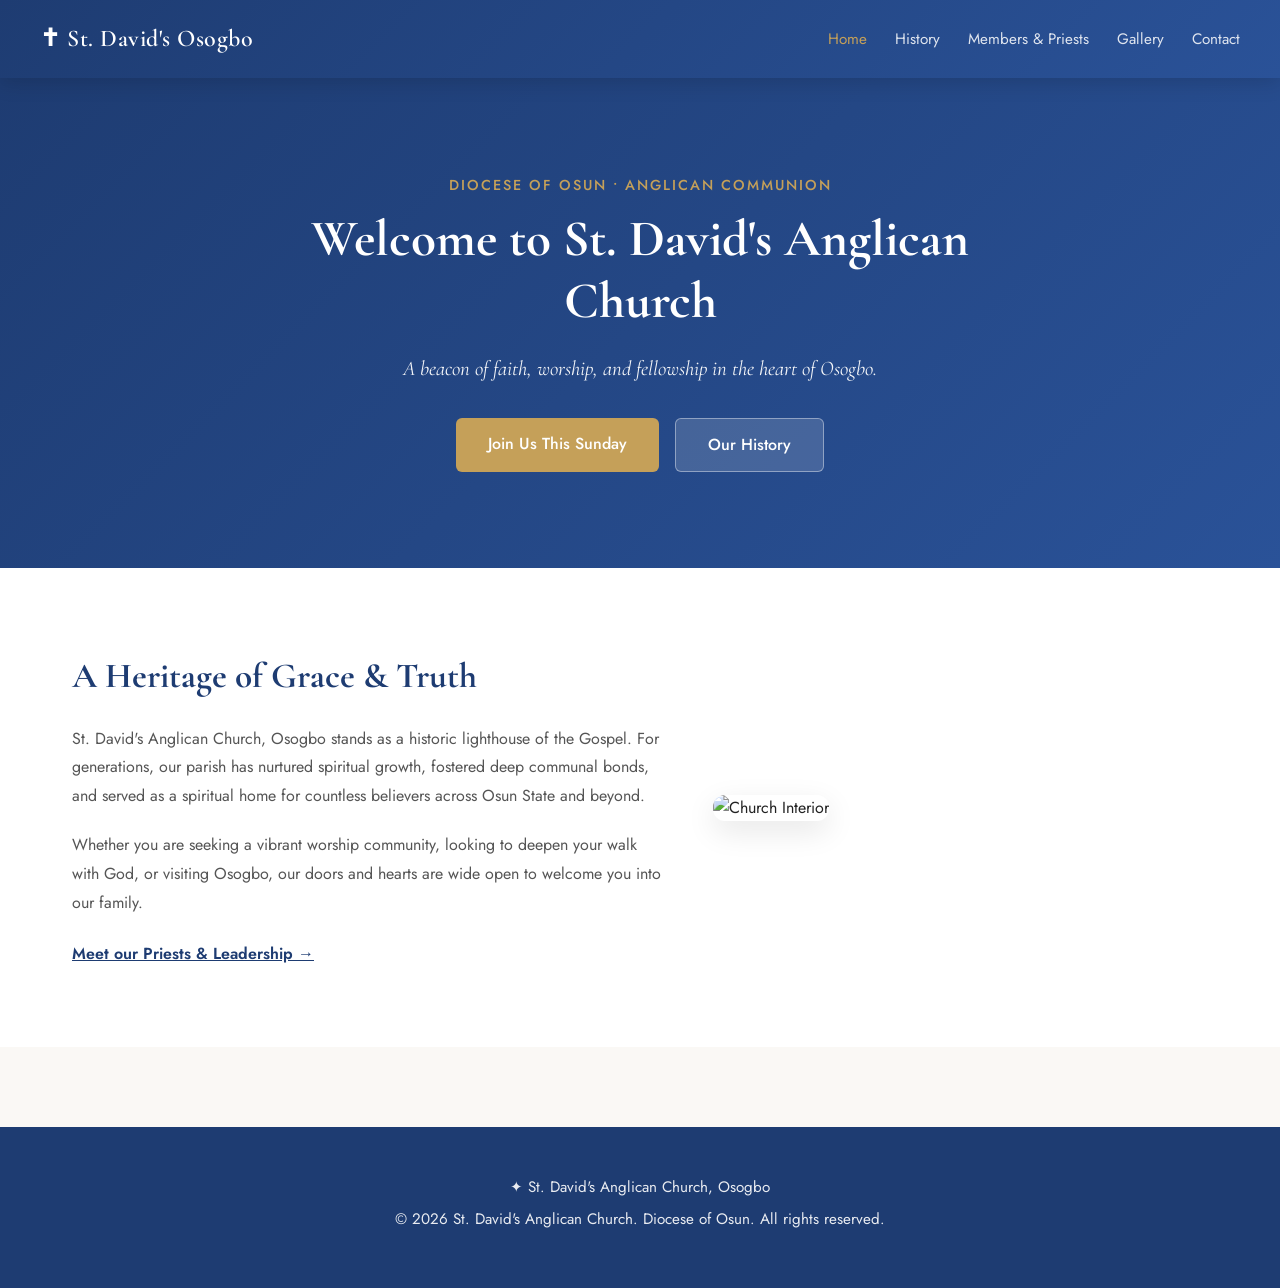
==== index.html @ 5a7bca8e "Restore proper index.html home page content" ====
<!DOCTYPE html>
<html lang="en">
<head>
<meta charset="UTF-8">
<meta name="viewport" content="width=device-width, initial-scale=1.0, maximum-scale=1.0, user-scalable=no">
<title>St. David's Anglican Church, Osogbo</title>
<link href="https://fonts.googleapis.com/css2?family=Cormorant+Garamond:ital,wght@0,300;0,400;0,600;1,300;1,400&family=Jost:wght@0,300;0,400;0,500;1,300&display=swap" rel="stylesheet">
<link rel="stylesheet" href="styles.css">
</head>
<body>

<nav class="navbar">
  <div class="nav-container">
    <div class="logo"><a href="index.html">✝ St. David's Osogbo</a></div>
    <ul class="nav-links">
      <li><a href="index.html" class="active">Home</a></li>
      <li><a href="history.html">History</a></li>
      <li><a href="members.html">Members & Priests</a></li>
      <li><a href="gallery.html">Gallery</a></li>
      <li><a href="contact.html">Contact</a></li>
    </ul>
  </div>
</nav>

<section class="hero" style="padding: 6rem 2rem; background: linear-gradient(135deg, #1e3c72 0%, #2a5298 100%); color: white; text-align: center;">
  <div class="container" style="max-width: 800px; margin: 0 auto;">
    <p style="text-transform: uppercase; letter-spacing: 2px; font-size: 0.9rem; margin-bottom: 0.75rem; color: #c5a059; font-weight: 500;">Diocese of Osun • Anglican Communion</p>
    <h1 style="font-family: 'Cormorant Garamond', serif; font-size: 3.2rem; margin-bottom: 1.25rem; color: white; line-height: 1.2;">Welcome to St. David's Anglican Church</h1>
    <p style="font-family: 'Cormorant Garamond', serif; font-style: italic; font-size: 1.3rem; margin-bottom: 2rem; opacity: 0.95;">A beacon of faith, worship, and fellowship in the heart of Osogbo.</p>
    <div style="display: flex; gap: 1rem; justify-content: center; flex-wrap: wrap;">
      <a href="contact.html" style="background: #c5a059; color: white; padding: 0.85rem 2rem; border-radius: 6px; text-decoration: none; font-weight: 500; transition: opacity 0.3s;">Join Us This Sunday</a>
      <a href="history.html" style="background: rgba(255,255,255,0.15); border: 1px solid rgba(255,255,255,0.4); color: white; padding: 0.85rem 2rem; border-radius: 6px; text-decoration: none; font-weight: 500;">Our History</a>
    </div>
  </div>
</section>

<section class="about">
  <div class="container">
    <div class="about-grid">
      <div>
        <h2 style="font-family: 'Cormorant Garamond', serif; font-size: 2.2rem; color: #1e3c72; margin-bottom: 1.25rem;">A Heritage of Grace & Truth</h2>
        <p style="color: #555; line-height: 1.8; margin-bottom: 1.25rem;">
          St. David's Anglican Church, Osogbo stands as a historic lighthouse of the Gospel. For generations, our parish has nurtured spiritual growth, fostered deep communal bonds, and served as a spiritual home for countless believers across Osun State and beyond.
        </p>
        <p style="color: #555; line-height: 1.8; margin-bottom: 1.5rem;">
          Whether you are seeking a vibrant worship community, looking to deepen your walk with God, or visiting Osogbo, our doors and hearts are wide open to welcome you into our family.
        </p>
        <a href="members.html" style="color: #1e3c72; font-weight: 600; text-decoration: underline;">Meet our Priests & Leadership →</a>
      </div>
      <div>
        <img src="https://images.unsplash.com/photo-1543807535-eceef0bc6679?auto=format&fit=crop&w=800&q=80" alt="Church Interior" style="width: 100%; border-radius: 12px; box-shadow: 0 10px 30px rgba(0,0,0,0.1);">
      </div>
    </div>
  </div>
</section>

<footer class="footer">
  <div class="container">
    <p>✦ St. David's Anglican Church, Osogbo</p>
    <p>© 2026 St. David's Anglican Church. Diocese of Osun. All rights reserved.</p>
  </div>
</footer>

</body>
</html>
---- styles.css ----
/* Shared styles for Church-demo */
:root {
  --primary: #1e3c72;
  --secondary: #2a5298;
  --gold: #c5a059;
  --cream: #faf8f5;
  --dark: #222222;
  --mid: #555555;
}

* {
  box-sizing: border-box;
  margin: 0;
  padding: 0;
}

body {
  font-family: 'Jost', sans-serif;
  background-color: var(--cream);
  color: var(--dark);
  line-height: 1.6;
}

.navbar {
  background: linear-gradient(135deg, var(--primary) 0%, var(--secondary) 100%);
  padding: 1.25rem 2rem;
  color: white;
  box-shadow: 0 4px 20px rgba(0,0,0,0.15);
  position: sticky;
  top: 0;
  z-index: 1000;
}

.nav-container {
  max-width: 1200px;
  margin: 0 auto;
  display: flex;
  justify-content: space-between;
  align-items: center;
}

.logo {
  font-family: 'Cormorant Garamond', serif;
  font-size: 1.5rem;
  font-weight: 600;
  letter-spacing: 0.5px;
  cursor: pointer;
}

.logo a {
  color: white;
  text-decoration: none;
}

.nav-links {
  display: flex;
  list-style: none;
  gap: 1.75rem;
}

.nav-links a {
  color: rgba(255,255,255,0.85);
  text-decoration: none;
  font-weight: 400;
  font-size: 0.95rem;
  transition: color 0.3s;
}

.nav-links a:hover, .nav-links a.active {
  color: var(--gold);
}

.container {
  max-width: 1200px;
  margin: 0 auto;
  padding: 0 2rem;
}

.hero {
  background: linear-gradient(135deg, #1e3c72 0%, #2a5298 100%);
  color: white;
  text-align: center;
  padding: 5rem 2rem;
}

.about {
  padding: 5rem 0;
  background: white;
}

.about-grid {
  display: grid;
  grid-template-columns: 1.2fr 1fr;
  gap: 3rem;
  align-items: center;
}

.contact {
  padding: 5rem 0;
}

.contact h2 {
  text-align: center;
  font-family: 'Cormorant Garamond', serif;
  font-size: 2.5rem;
  color: var(--primary);
  margin-bottom: 3rem;
}

.contact-wrapper {
  display: grid;
  grid-template-columns: 1fr 1fr;
  gap: 3rem;
  background: white;
  border-radius: 12px;
  overflow: hidden;
  box-shadow: 0 10px 30px rgba(0,0,0,0.06);
}

.church-building {
  position: relative;
  min-height: 400px;
}

.church-img {
  width: 100%;
  height: 100%;
  object-fit: cover;
}

.church-badge {
  position: absolute;
  top: 20px;
  left: 20px;
  background: var(--gold);
  color: white;
  padding: 0.5rem 1rem;
  border-radius: 4px;
  font-weight: 500;
  font-size: 0.85rem;
  letter-spacing: 1px;
  text-transform: uppercase;
}

.contact-content {
  padding: 3rem;
}

.quick-info {
  display: grid;
  grid-template-columns: 1fr 1fr;
  gap: 1.5rem;
  margin-bottom: 2.5rem;
}

.info-box {
  background: var(--cream);
  padding: 1.25rem;
  border-radius: 8px;
  border-left: 3px solid var(--gold);
}

.info-icon {
  font-size: 1.5rem;
  margin-bottom: 0.5rem;
}

.info-box h4 {
  font-family: 'Cormorant Garamond', serif;
  font-size: 1.1rem;
  color: var(--primary);
  margin-bottom: 0.25rem;
}

.info-box p {
  font-size: 0.85rem;
  color: var(--mid);
  line-height: 1.4;
}

.contact-form-wrapper h3 {
  font-family: 'Cormorant Garamond', serif;
  font-size: 1.5rem;
  color: var(--primary);
  margin-bottom: 1rem;
}

.contact-form .form-group {
  margin-bottom: 1rem;
}

.contact-form input,
.contact-form textarea {
  width: 100%;
  padding: 0.75rem 1rem;
  border: 1px solid #ddd;
  border-radius: 6px;
  font-family: 'Jost', sans-serif;
  font-size: 0.95rem;
}

.contact-form input:focus,
.contact-form textarea:focus {
  outline: none;
  border-color: var(--primary);
}

.submit-btn-flash {
  background: var(--primary);
  color: white;
  border: none;
  padding: 0.75rem 2rem;
  border-radius: 6px;
  font-weight: 500;
  cursor: pointer;
  transition: background 0.3s;
}

.submit-btn-flash:hover {
  background: var(--secondary);
}

.footer {
  background: var(--primary);
  color: white;
  text-align: center;
  padding: 3rem 1rem;
  margin-top: 5rem;
}

.footer p {
  margin-bottom: 0.5rem;
  font-size: 0.95rem;
  opacity: 0.9;
}

@media(max-width: 900px) {
  .about-grid, .contact-wrapper {
    grid-template-columns: 1fr;
  }
  .hero h1 {
    font-size: 2.2rem !important;
  }
  .navbar {
    padding: 1rem;
  }
  .nav-links {
    gap: 1rem;
    font-size: 0.85rem;
  }
}
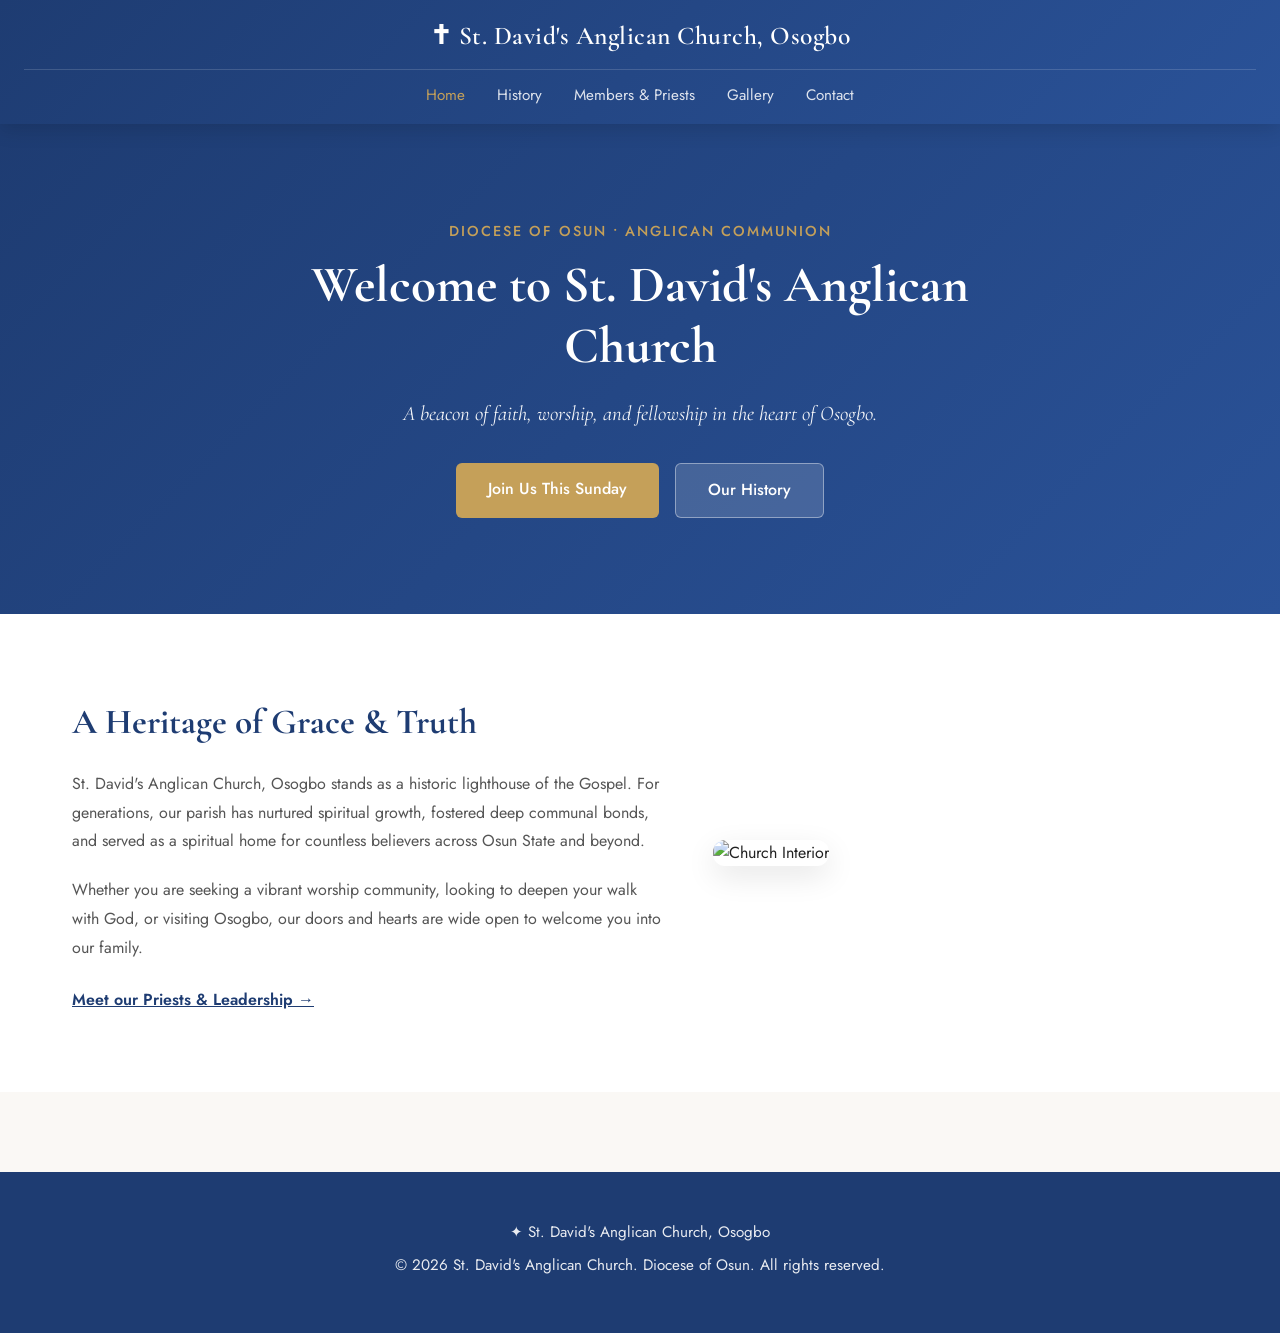
==== commit 7d386d41: "Update navigation to a stacked layout with full site name at top and links below." ====
--- a/index.html
+++ b/index.html
@@ -9,9 +9,11 @@
 </head>
 <body>
 
-<nav class="navbar">
-  <div class="nav-container">
-    <div class="logo"><a href="index.html">✝ St. David's Osogbo</a></div>
+<nav class="navbar stacked-navbar">
+  <div class="top-bar">
+    <div class="logo"><a href="index.html">✝ St. David's Anglican Church, Osogbo</a></div>
+  </div>
+  <div class="bottom-bar">
     <ul class="nav-links">
       <li><a href="index.html" class="active">Home</a></li>
       <li><a href="history.html">History</a></li>
@@ -61,5 +63,6 @@
   </div>
 </footer>
 
+<script src="script.js"></script>
 </body>
 </html>
--- a/styles.css
+++ b/styles.css
@@ -249,3 +249,30 @@
     font-size: 0.85rem;
   }
 }
+
+/* Stacked Navbar Styles */
+.stacked-navbar { display: flex; flex-direction: column; align-items: center; padding: 1rem 1.5rem; gap: 0.75rem; text-align: center; }
+.stacked-navbar .top-bar { width: 100%; display: flex; justify-content: center; align-items: center; border-bottom: 1px solid rgba(255, 255, 255, 0.15); padding-bottom: 0.75rem; }
+.stacked-navbar .top-bar .logo { font-size: 1.6rem; font-weight: 600; letter-spacing: 0.5px; }
+.stacked-navbar .bottom-bar { width: 100%; display: flex; justify-content: center; }
+.stacked-navbar .nav-links { display: flex; list-style: none; gap: 2rem; flex-wrap: wrap; justify-content: center; }
+@media(max-width: 768px) {
+  .stacked-navbar .top-bar .logo { font-size: 1.25rem; }
+  .stacked-navbar .nav-links { gap: 1rem; font-size: 0.9rem; }
+}
+
+/* Stacked Navbar Styles */
+
+/* Stacked Navbar Styles */
+.stacked-navbar { display: flex; flex-direction: column; align-items: center; padding: 1rem 1.5rem; gap: 0.75rem; text-align: center; }
+.stacked-navbar .top-bar { width: 100
+/* Stacked Navbar Styles */
+.stacked-navbar { display: flex; flex-direction: column; align-items: center; padding: 1rem 1.5rem; gap: 0.75rem; text-align: center; }
+.stacked-navbar .top-bar { width: 100%; display: flex; justify-content: center; align-items: center; border-bottom: 1px solid rgba(255, 255, 255, 0.15); padding-bottom: 0.75rem; }
+.stacked-navbar .top-bar .logo { font-size: 1.6rem; font-weight: 600; letter-spacing: 0.5px; }
+.stacked-navbar .bottom-bar { width: 100%; display: flex; justify-content: center; }
+.stacked-navbar .nav-links { display: flex; list-style: none; gap: 2rem; flex-wrap: wrap; justify-content: center; }
+@media(max-width: 768px) {
+  .stacked-navbar .top-bar .logo { font-size: 1.25rem; }
+  .stacked-navbar .nav-links { gap: 1rem; font-size: 0.9rem; }
+}
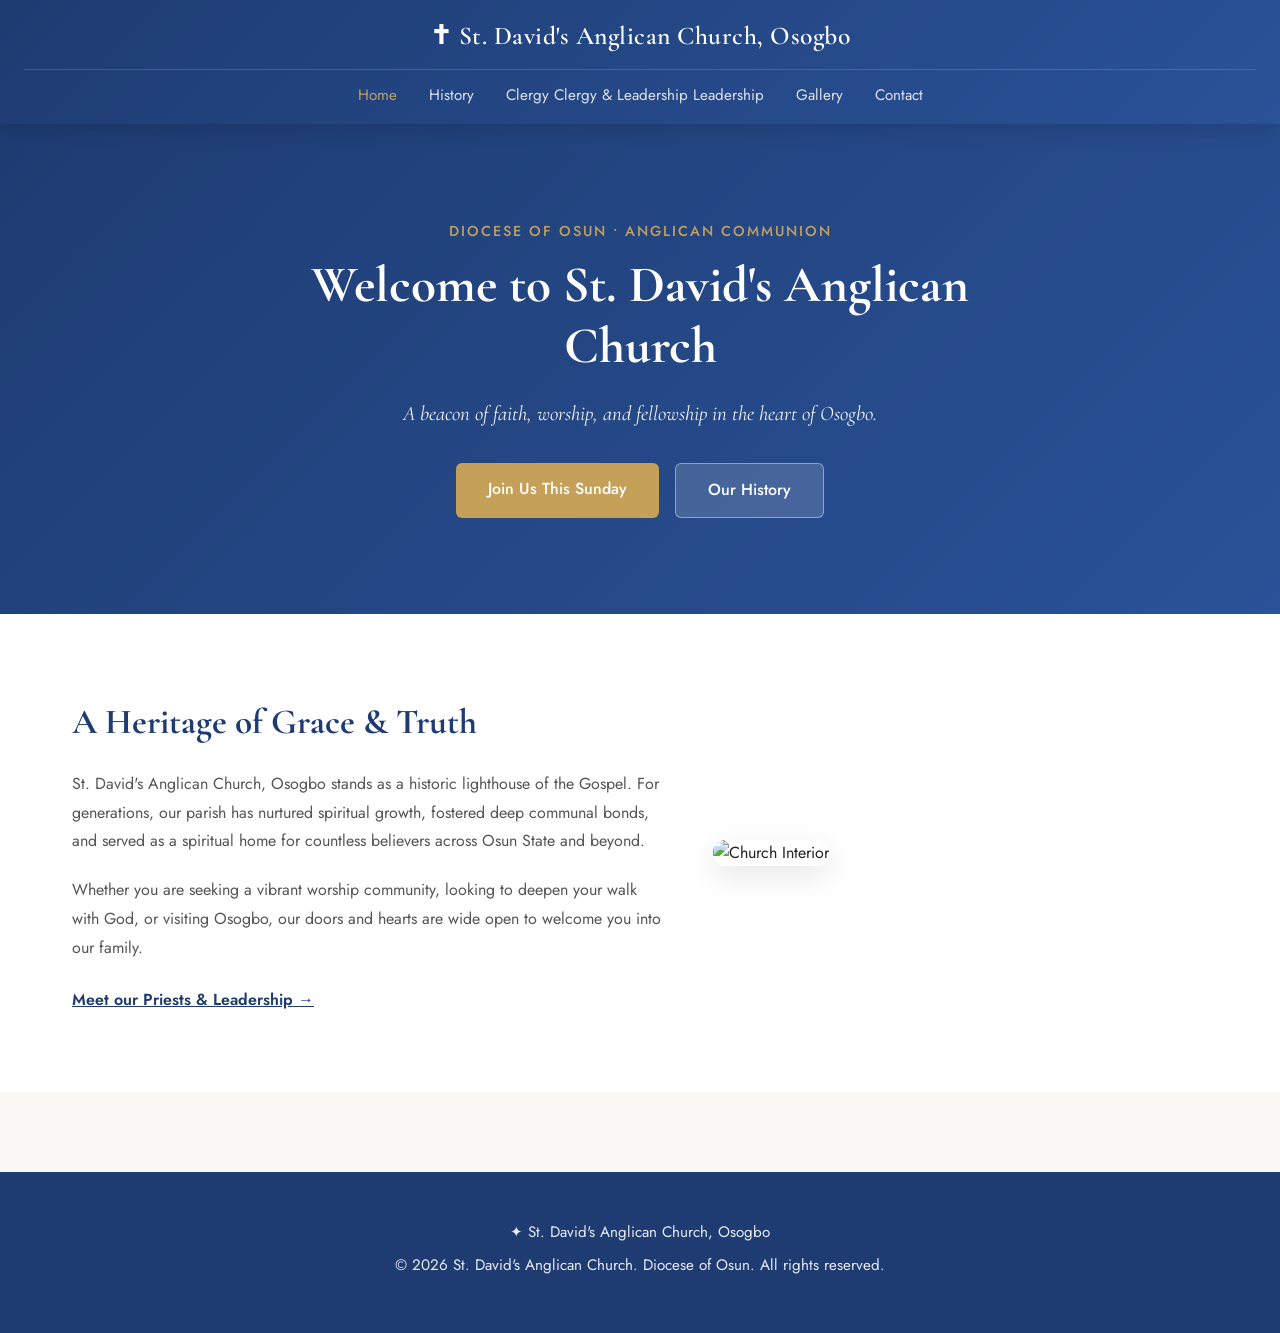
==== commit 4bf17d71: "Rename Members & Priests to Clergy & Leadership across all pages, title, and headings" ====
--- a/index.html
+++ b/index.html
@@ -17,7 +17,7 @@
     <ul class="nav-links">
       <li><a href="index.html" class="active">Home</a></li>
       <li><a href="history.html">History</a></li>
-      <li><a href="members.html">Members & Priests</a></li>
+      <li><a href="members.html">Clergy Clergy & Leadership Leadership</a></li>
       <li><a href="gallery.html">Gallery</a></li>
       <li><a href="contact.html">Contact</a></li>
     </ul>
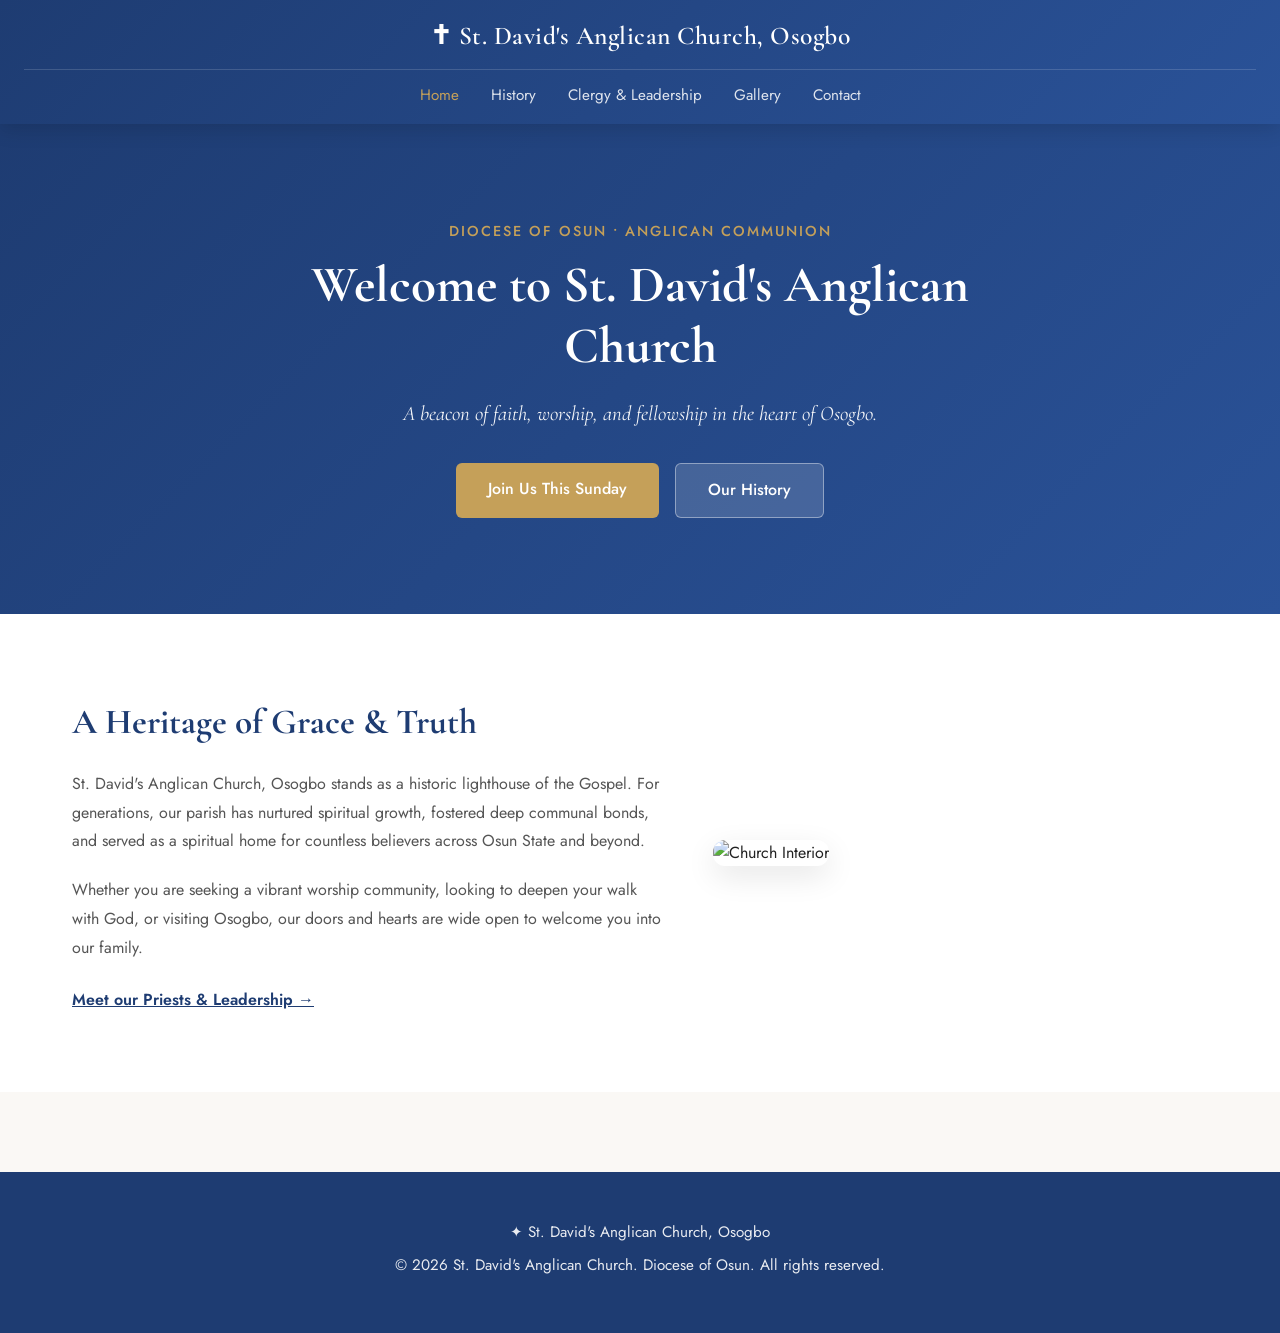
==== commit 53429699: "Fix duplicated Clergy & Leadership navbar and header text" ====
--- a/index.html
+++ b/index.html
@@ -17,7 +17,7 @@
     <ul class="nav-links">
       <li><a href="index.html" class="active">Home</a></li>
       <li><a href="history.html">History</a></li>
-      <li><a href="members.html">Clergy Clergy & Leadership Leadership</a></li>
+      <li><a href="members.html">Clergy & Leadership</a></li>
       <li><a href="gallery.html">Gallery</a></li>
       <li><a href="contact.html">Contact</a></li>
     </ul>
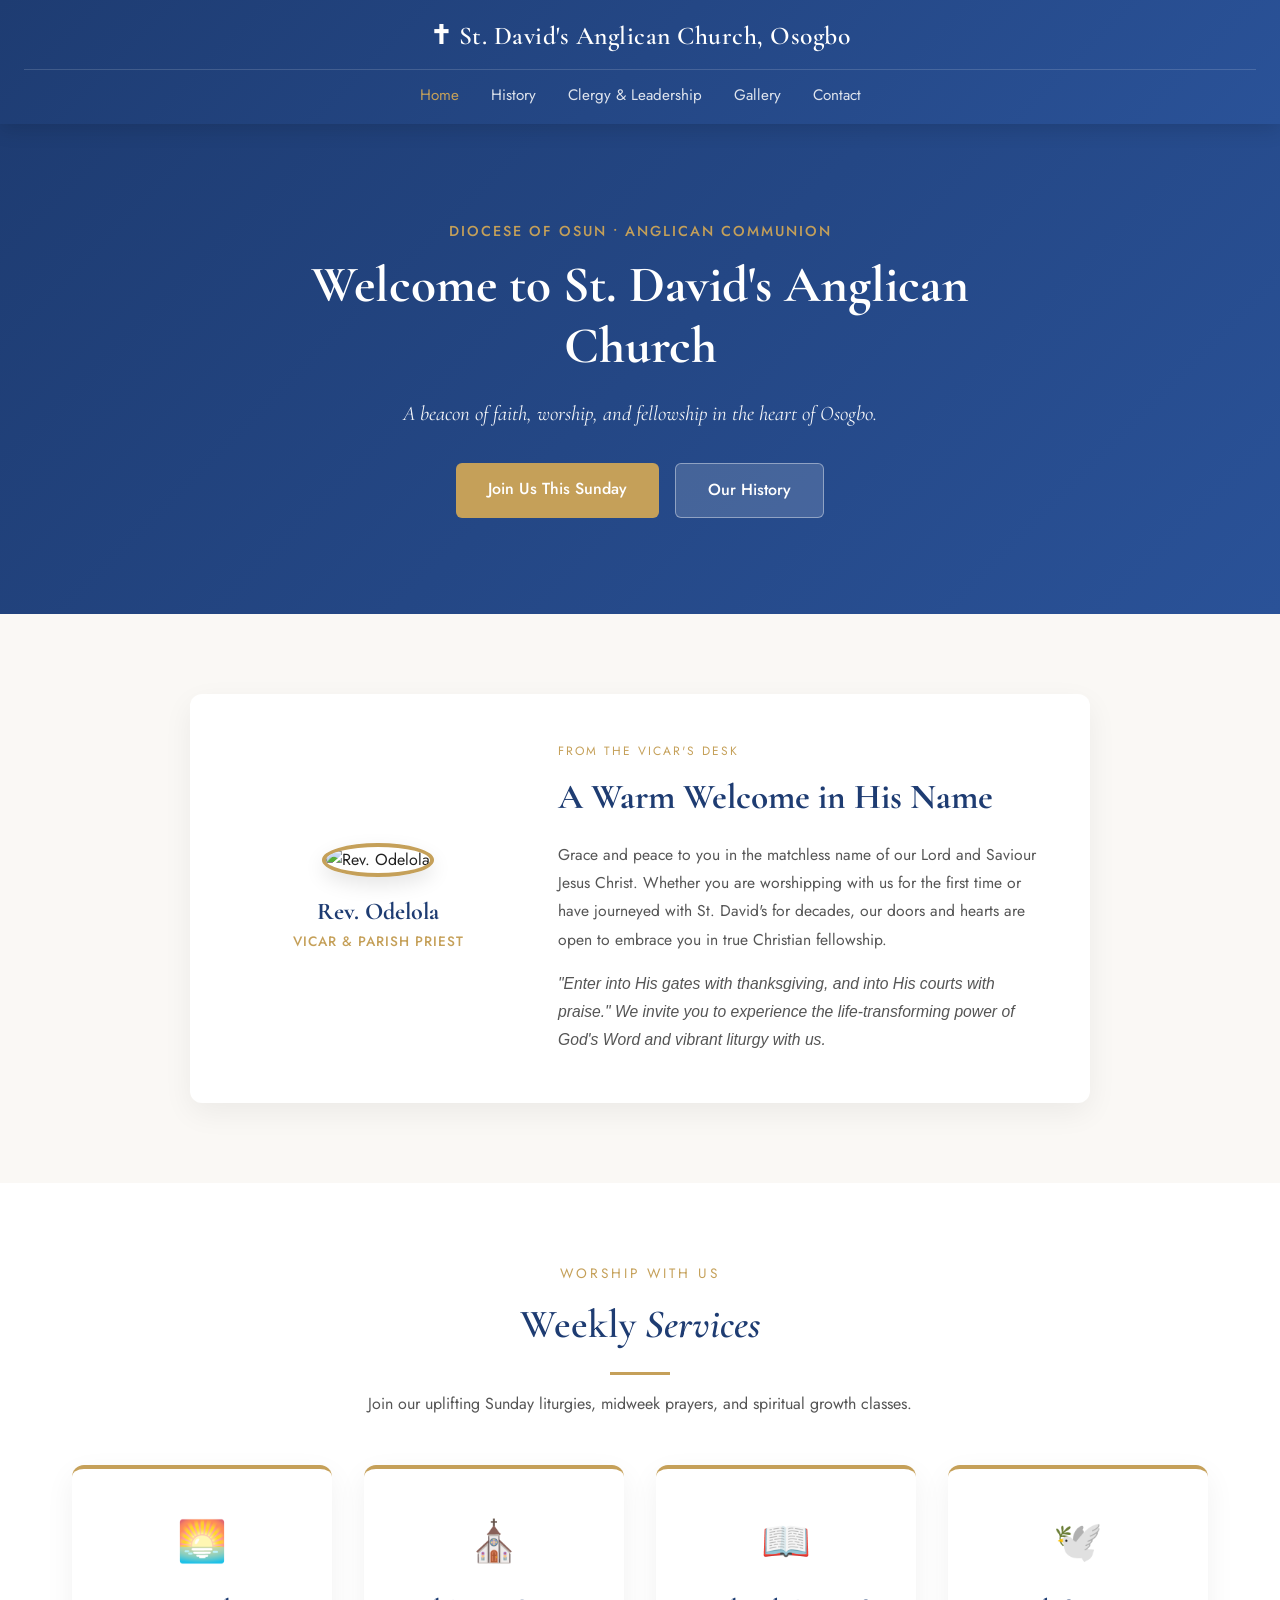
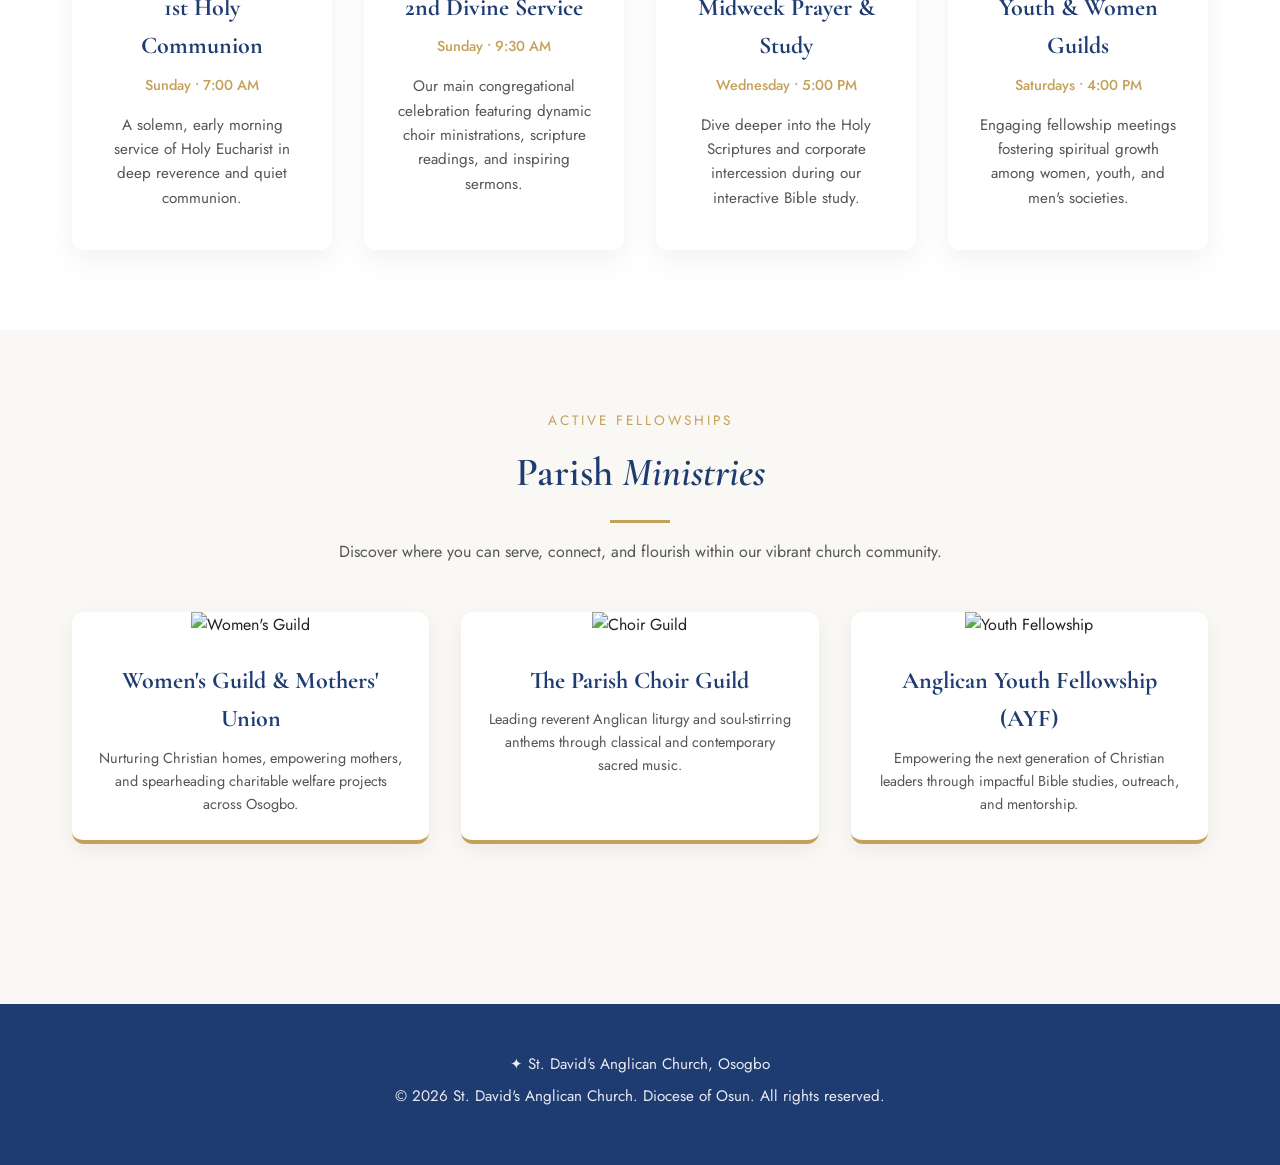
==== commit 22031ac8: "Upgrade index.html to production standard with Vicar's welcome, service schedule, and parish ministr" ====
--- a/index.html
+++ b/index.html
@@ -6,6 +6,14 @@
 <title>St. David's Anglican Church, Osogbo</title>
 <link href="https://fonts.googleapis.com/css2?family=Cormorant+Garamond:ital,wght@0,300;0,400;0,600;1,300;1,400&family=Jost:wght@0,300;0,400;0,500;1,300&display=swap" rel="stylesheet">
 <link rel="stylesheet" href="styles.css">
+<style>
+  .hero-home { padding: 6rem 2rem; background: linear-gradient(135deg, #1e3c72 0%, #2a5298 100%); color: white; text-align: center; }
+  .service-card { background: white; border-radius: 12px; padding: 2.5rem 2rem; text-align: center; box-shadow: 0 10px 30px rgba(0,0,0,0.06); border-top: 4px solid var(--gold); transition: transform 0.3s ease; }
+  .service-card:hover { transform: translateY(-5px); }
+  .guild-card { background: white; border-radius: 12px; overflow: hidden; box-shadow: 0 6px 20px rgba(0,0,0,0.06); text-align: center; border-bottom: 4px solid var(--gold); }
+  .guild-card img { width: 100%; height: 200px; object-fit: cover; }
+  .guild-content { padding: 1.5rem; }
+</style>
 </head>
 <body>
 
@@ -24,7 +32,7 @@
   </div>
 </nav>
 
-<section class="hero" style="padding: 6rem 2rem; background: linear-gradient(135deg, #1e3c72 0%, #2a5298 100%); color: white; text-align: center;">
+<section class="hero-home">
   <div class="container" style="max-width: 800px; margin: 0 auto;">
     <p style="text-transform: uppercase; letter-spacing: 2px; font-size: 0.9rem; margin-bottom: 0.75rem; color: #c5a059; font-weight: 500;">Diocese of Osun • Anglican Communion</p>
     <h1 style="font-family: 'Cormorant Garamond', serif; font-size: 3.2rem; margin-bottom: 1.25rem; color: white; line-height: 1.2;">Welcome to St. David's Anglican Church</h1>
@@ -36,21 +44,104 @@
   </div>
 </section>
 
-<section class="about">
+<!-- Vicar's Welcome Section -->
+<section style="padding: 5rem 0; background: var(--cream);">
   <div class="container">
-    <div class="about-grid">
-      <div>
-        <h2 style="font-family: 'Cormorant Garamond', serif; font-size: 2.2rem; color: #1e3c72; margin-bottom: 1.25rem;">A Heritage of Grace & Truth</h2>
-        <p style="color: #555; line-height: 1.8; margin-bottom: 1.25rem;">
-          St. David's Anglican Church, Osogbo stands as a historic lighthouse of the Gospel. For generations, our parish has nurtured spiritual growth, fostered deep communal bonds, and served as a spiritual home for countless believers across Osun State and beyond.
-        </p>
-        <p style="color: #555; line-height: 1.8; margin-bottom: 1.5rem;">
-          Whether you are seeking a vibrant worship community, looking to deepen your walk with God, or visiting Osogbo, our doors and hearts are wide open to welcome you into our family.
-        </p>
-        <a href="members.html" style="color: #1e3c72; font-weight: 600; text-decoration: underline;">Meet our Priests & Leadership →</a>
+    <div style="max-width: 900px; margin: 0 auto; background: white; border-radius: 12px; padding: 3rem; box-shadow: 0 10px 30px rgba(0,0,0,0.06); display: grid; grid-template-columns: 280px 1fr; gap: 2.5rem; align-items: center;" class="vicar-welcome-grid">
+      <div style="text-align: center;">
+        <img src="https://images.unsplash.com/photo-1544717305-2782549b5136?auto=format&fit=crop&w=400&q=80" alt="Rev. Odelola" style="width: 220px; height: 220px; border-radius: 50%; object-fit: cover; border: 4px solid var(--gold); box-shadow: 0 8px 20px rgba(0,0,0,0.1); margin-bottom: 1rem;">
+        <h3 style="font-family: 'Cormorant Garamond', serif; font-size: 1.5rem; color: var(--primary);">Rev. Odelola</h3>
+        <p style="color: var(--gold); font-size: 0.85rem; font-weight: 500; text-transform: uppercase; letter-spacing: 1px;">Vicar & Parish Priest</p>
       </div>
       <div>
-        <img src="https://images.unsplash.com/photo-1543807535-eceef0bc6679?auto=format&fit=crop&w=800&q=80" alt="Church Interior" style="width: 100%; border-radius: 12px; box-shadow: 0 10px 30px rgba(0,0,0,0.1);">
+        <p style="text-transform: uppercase; letter-spacing: 2px; font-size: 0.75rem; color: var(--gold); margin-bottom: 0.5rem;">From the Vicar's Desk</p>
+        <h2 style="font-family: 'Cormorant Garamond', serif; font-size: 2.2rem; color: var(--primary); margin-bottom: 1rem;">A Warm Welcome in His Name</h2>
+        <p style="color: var(--mid); line-height: 1.8; margin-bottom: 1rem; font-size: 0.98rem;">
+          Grace and peace to you in the matchless name of our Lord and Saviour Jesus Christ. Whether you are worshipping with us for the first time or have journeyed with St. David's for decades, our doors and hearts are open to embrace you in true Christian fellowship.
+        </p>
+        <p style="color: var(--mid); line-height: 1.8; font-size: 0.98rem; font-style: italic;">
+          "Enter into His gates with thanksgiving, and into His courts with praise." We invite you to experience the life-transforming power of God's Word and vibrant liturgy with us.
+        </p>
+      </div>
+    </div>
+  </div>
+</section>
+
+<!-- Weekly Service Schedule -->
+<section style="padding: 5rem 0; background: white;">
+  <div class="container">
+    <div style="text-align: center; margin-bottom: 3rem;">
+      <p style="text-transform: uppercase; letter-spacing: 3px; font-size: 0.85rem; color: var(--gold); margin-bottom: 0.5rem;">Worship With Us</p>
+      <h2 style="font-family: 'Cormorant Garamond', serif; font-size: 2.5rem; font-weight: 600; color: var(--primary);">Weekly <em>Services</em></h2>
+      <div style="width: 60px; height: 3px; background: var(--gold); margin: 1rem auto;"></div>
+      <p style="color: var(--mid);">Join our uplifting Sunday liturgies, midweek prayers, and spiritual growth classes.</p>
+    </div>
+
+    <div style="display: grid; grid-template-columns: repeat(auto-fit, minmax(260px, 1fr)); gap: 2rem;">
+      <div class="service-card">
+        <div style="font-size: 2.5rem; margin-bottom: 1rem;">🌅</div>
+        <h3 style="font-family: 'Cormorant Garamond', serif; font-size: 1.5rem; color: var(--primary); margin-bottom: 0.5rem;">1st Holy Communion</h3>
+        <p style="color: var(--gold); font-weight: 500; font-size: 0.9rem; margin-bottom: 1rem;">Sunday • 7:00 AM</p>
+        <p style="color: var(--mid); font-size: 0.95rem; line-height: 1.6;">A solemn, early morning service of Holy Eucharist in deep reverence and quiet communion.</p>
+      </div>
+
+      <div class="service-card">
+        <div style="font-size: 2.5rem; margin-bottom: 1rem;">⛪</div>
+        <h3 style="font-family: 'Cormorant Garamond', serif; font-size: 1.5rem; color: var(--primary); margin-bottom: 0.5rem;">2nd Divine Service</h3>
+        <p style="color: var(--gold); font-weight: 500; font-size: 0.9rem; margin-bottom: 1rem;">Sunday • 9:30 AM</p>
+        <p style="color: var(--mid); font-size: 0.95rem; line-height: 1.6;">Our main congregational celebration featuring dynamic choir ministrations, scripture readings, and inspiring sermons.</p>
+      </div>
+
+      <div class="service-card">
+        <div style="font-size: 2.5rem; margin-bottom: 1rem;">📖</div>
+        <h3 style="font-family: 'Cormorant Garamond', serif; font-size: 1.5rem; color: var(--primary); margin-bottom: 0.5rem;">Midweek Prayer & Study</h3>
+        <p style="color: var(--gold); font-weight: 500; font-size: 0.9rem; margin-bottom: 1rem;">Wednesday • 5:00 PM</p>
+        <p style="color: var(--mid); font-size: 0.95rem; line-height: 1.6;">Dive deeper into the Holy Scriptures and corporate intercession during our interactive Bible study.</p>
+      </div>
+
+      <div class="service-card">
+        <div style="font-size: 2.5rem; margin-bottom: 1rem;">🕊️</div>
+        <h3 style="font-family: 'Cormorant Garamond', serif; font-size: 1.5rem; color: var(--primary); margin-bottom: 0.5rem;">Youth & Women Guilds</h3>
+        <p style="color: var(--gold); font-weight: 500; font-size: 0.9rem; margin-bottom: 1rem;">Saturdays • 4:00 PM</p>
+        <p style="color: var(--mid); font-size: 0.95rem; line-height: 1.6;">Engaging fellowship meetings fostering spiritual growth among women, youth, and men's societies.</p>
+      </div>
+    </div>
+  </div>
+</section>
+
+<!-- Parish Ministries Overview -->
+<section style="padding: 5rem 0; background: var(--cream);">
+  <div class="container">
+    <div style="text-align: center; margin-bottom: 3rem;">
+      <p style="text-transform: uppercase; letter-spacing: 3px; font-size: 0.85rem; color: var(--gold); margin-bottom: 0.5rem;">Active Fellowships</p>
+      <h2 style="font-family: 'Cormorant Garamond', serif; font-size: 2.5rem; font-weight: 600; color: var(--primary);">Parish <em>Ministries</em></h2>
+      <div style="width: 60px; height: 3px; background: var(--gold); margin: 1rem auto;"></div>
+      <p style="color: var(--mid);">Discover where you can serve, connect, and flourish within our vibrant church community.</p>
+    </div>
+
+    <div style="display: grid; grid-template-columns: repeat(auto-fit, minmax(280px, 1fr)); gap: 2rem;">
+      <div class="guild-card">
+        <img src="https://images.unsplash.com/photo-1529156069898-49953e39b3ac?auto=format&fit=crop&w=600&q=80" alt="Women's Guild">
+        <div class="guild-content">
+          <h3 style="font-family: 'Cormorant Garamond', serif; font-size: 1.5rem; color: var(--primary); margin-bottom: 0.5rem;">Women's Guild & Mothers' Union</h3>
+          <p style="color: var(--mid); font-size: 0.9rem; line-height: 1.6;">Nurturing Christian homes, empowering mothers, and spearheading charitable welfare projects across Osogbo.</p>
+        </div>
+      </div>
+
+      <div class="guild-card">
+        <img src="https://images.unsplash.com/photo-1511671782779-c97d3d27a1d4?auto=format&fit=crop&w=600&q=80" alt="Choir Guild">
+        <div class="guild-content">
+          <h3 style="font-family: 'Cormorant Garamond', serif; font-size: 1.5rem; color: var(--primary); margin-bottom: 0.5rem;">The Parish Choir Guild</h3>
+          <p style="color: var(--mid); font-size: 0.9rem; line-height: 1.6;">Leading reverent Anglican liturgy and soul-stirring anthems through classical and contemporary sacred music.</p>
+        </div>
+      </div>
+
+      <div class="guild-card">
+        <img src="https://images.unsplash.com/photo-1522071820081-009f0129c71c?auto=format&fit=crop&w=600&q=80" alt="Youth Fellowship">
+        <div class="guild-content">
+          <h3 style="font-family: 'Cormorant Garamond', serif; font-size: 1.5rem; color: var(--primary); margin-bottom: 0.5rem;">Anglican Youth Fellowship (AYF)</h3>
+          <p style="color: var(--mid); font-size: 0.9rem; line-height: 1.6;">Empowering the next generation of Christian leaders through impactful Bible studies, outreach, and mentorship.</p>
+        </div>
       </div>
     </div>
   </div>
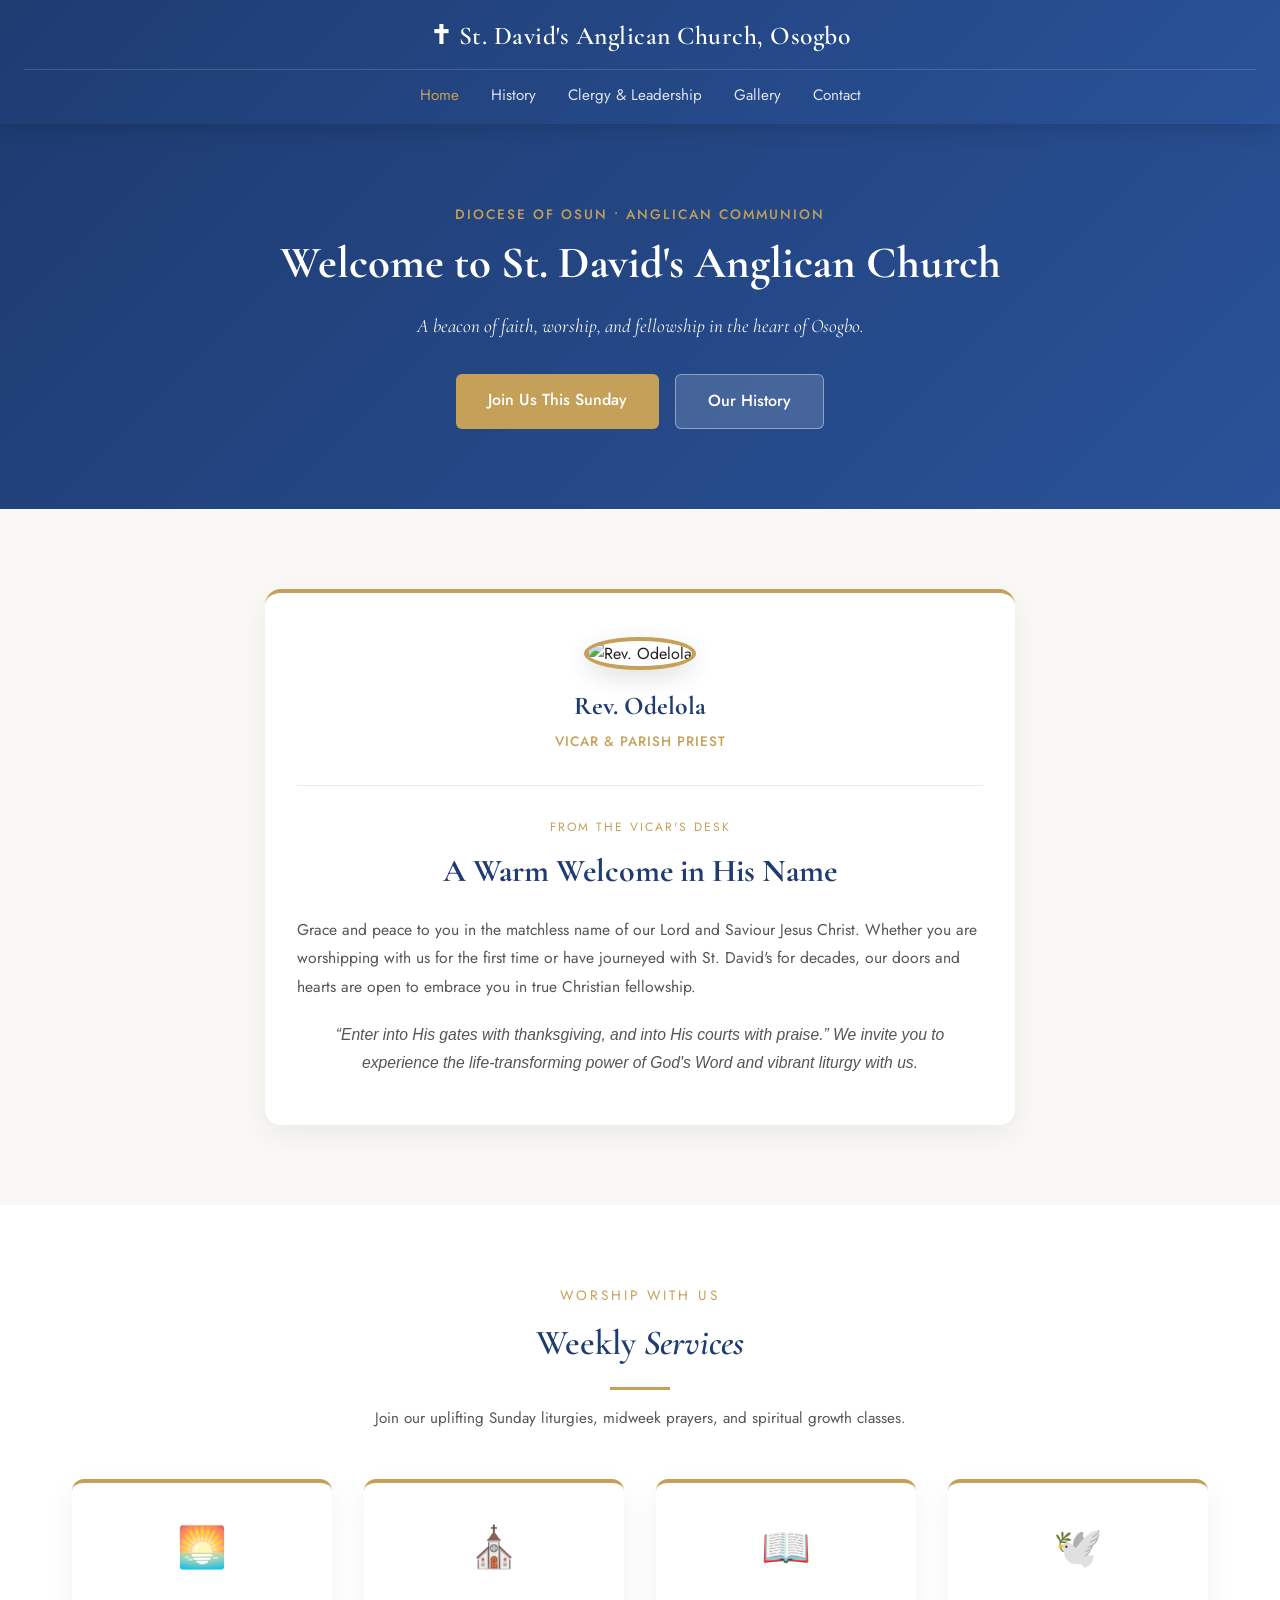
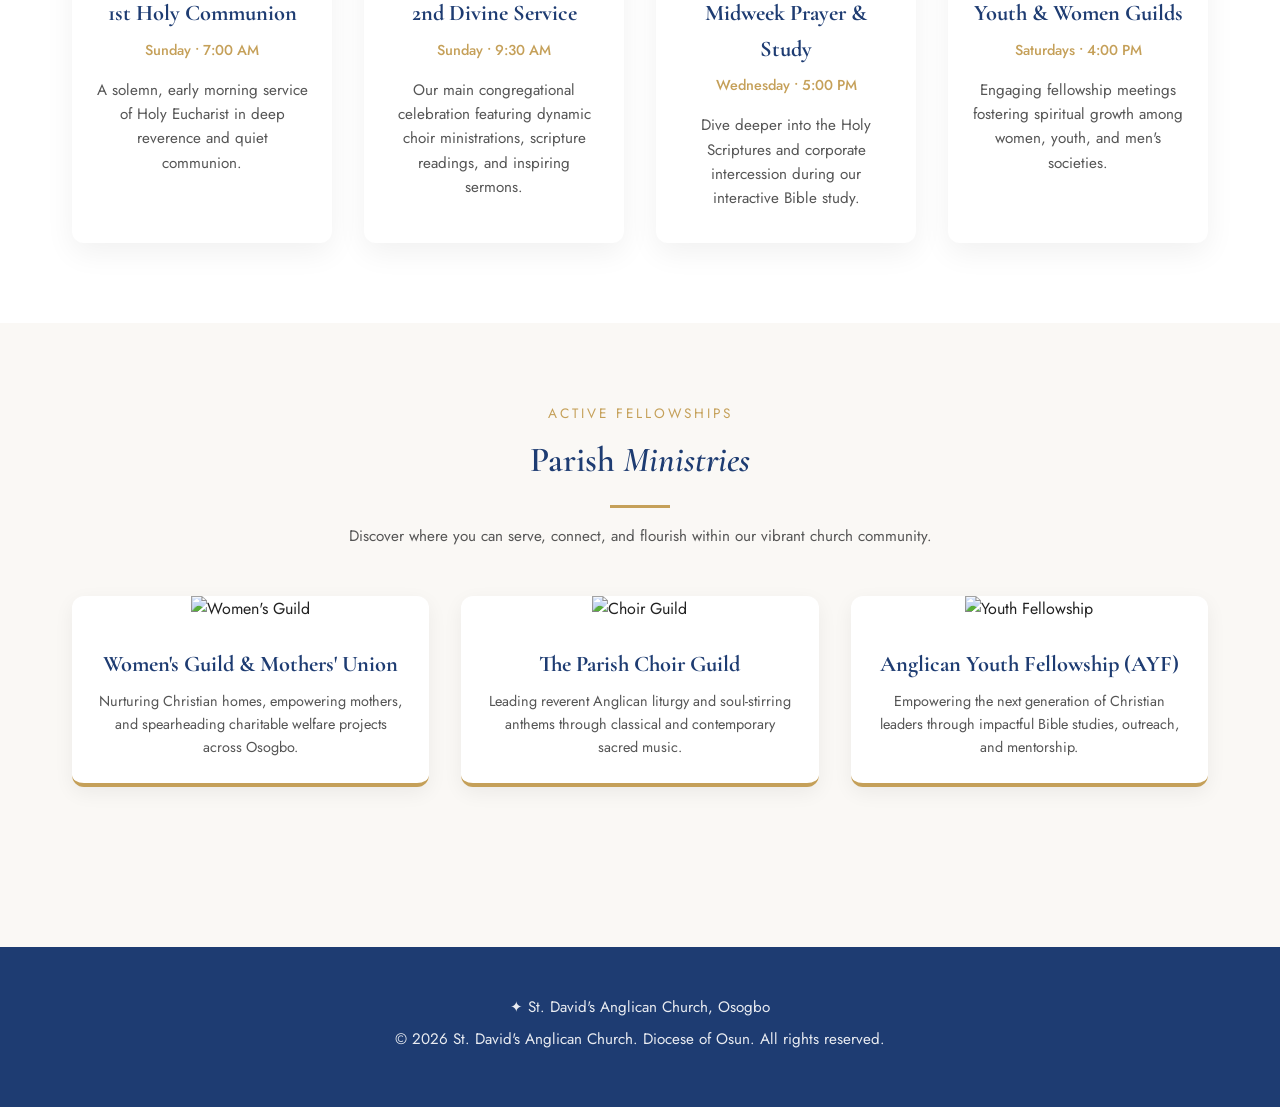
==== commit 1b11c6de: "Fix vicar welcome layout: photo raised up and message in separate segment underneath on home page" ====
--- a/index.html
+++ b/index.html
@@ -7,12 +7,37 @@
 <link href="https://fonts.googleapis.com/css2?family=Cormorant+Garamond:ital,wght@0,300;0,400;0,600;1,300;1,400&family=Jost:wght@0,300;0,400;0,500;1,300&display=swap" rel="stylesheet">
 <link rel="stylesheet" href="styles.css">
 <style>
-  .hero-home { padding: 6rem 2rem; background: linear-gradient(135deg, #1e3c72 0%, #2a5298 100%); color: white; text-align: center; }
-  .service-card { background: white; border-radius: 12px; padding: 2.5rem 2rem; text-align: center; box-shadow: 0 10px 30px rgba(0,0,0,0.06); border-top: 4px solid var(--gold); transition: transform 0.3s ease; }
+  .hero-home { padding: 5rem 1.5rem; background: linear-gradient(135deg, #1e3c72 0%, #2a5298 100%); color: white; text-align: center; }
+  .service-card { background: white; border-radius: 12px; padding: 2rem 1.5rem; text-align: center; box-shadow: 0 10px 30px rgba(0,0,0,0.06); border-top: 4px solid var(--gold); transition: transform 0.3s ease; }
   .service-card:hover { transform: translateY(-5px); }
   .guild-card { background: white; border-radius: 12px; overflow: hidden; box-shadow: 0 6px 20px rgba(0,0,0,0.06); text-align: center; border-bottom: 4px solid var(--gold); }
   .guild-card img { width: 100%; height: 200px; object-fit: cover; }
   .guild-content { padding: 1.5rem; }
+
+  .vicar-welcome-card {
+    background: white;
+    border-radius: 16px;
+    padding: 3rem 2rem;
+    box-shadow: 0 10px 30px rgba(0,0,0,0.06);
+    border-top: 4px solid var(--gold);
+    max-width: 750px;
+    margin: 0 auto;
+    text-align: center;
+  }
+  .vicar-image-wrapper {
+    margin-bottom: 2rem;
+  }
+  .vicar-image-wrapper img {
+    width: 180px;
+    height: 180px;
+    border-radius: 50%;
+    object-fit: cover;
+    border: 4px solid var(--gold);
+    box-shadow: 0 8px 25px rgba(0,0,0,0.12);
+    margin-bottom: 1rem;
+    margin-top: -3.5rem;
+    background: white;
+  }
 </style>
 </head>
 <body>
@@ -34,33 +59,34 @@
 
 <section class="hero-home">
   <div class="container" style="max-width: 800px; margin: 0 auto;">
-    <p style="text-transform: uppercase; letter-spacing: 2px; font-size: 0.9rem; margin-bottom: 0.75rem; color: #c5a059; font-weight: 500;">Diocese of Osun • Anglican Communion</p>
-    <h1 style="font-family: 'Cormorant Garamond', serif; font-size: 3.2rem; margin-bottom: 1.25rem; color: white; line-height: 1.2;">Welcome to St. David's Anglican Church</h1>
-    <p style="font-family: 'Cormorant Garamond', serif; font-style: italic; font-size: 1.3rem; margin-bottom: 2rem; opacity: 0.95;">A beacon of faith, worship, and fellowship in the heart of Osogbo.</p>
+    <p style="text-transform: uppercase; letter-spacing: 2px; font-size: 0.85rem; margin-bottom: 0.75rem; color: #c5a059; font-weight: 500;">Diocese of Osun • Anglican Communion</p>
+    <h1 style="font-family: 'Cormorant Garamond', serif; font-size: 2.8rem; margin-bottom: 1.25rem; color: white; line-height: 1.2;">Welcome to St. David's Anglican Church</h1>
+    <p style="font-family: 'Cormorant Garamond', serif; font-style: italic; font-size: 1.2rem; margin-bottom: 2rem; opacity: 0.95;">A beacon of faith, worship, and fellowship in the heart of Osogbo.</p>
     <div style="display: flex; gap: 1rem; justify-content: center; flex-wrap: wrap;">
-      <a href="contact.html" style="background: #c5a059; color: white; padding: 0.85rem 2rem; border-radius: 6px; text-decoration: none; font-weight: 500; transition: opacity 0.3s;">Join Us This Sunday</a>
+      <a href="contact.html" style="background: #c5a059; color: white; padding: 0.85rem 2rem; border-radius: 6px; text-decoration: none; font-weight: 500;">Join Us This Sunday</a>
       <a href="history.html" style="background: rgba(255,255,255,0.15); border: 1px solid rgba(255,255,255,0.4); color: white; padding: 0.85rem 2rem; border-radius: 6px; text-decoration: none; font-weight: 500;">Our History</a>
     </div>
   </div>
 </section>
 
 <!-- Vicar's Welcome Section -->
-<section style="padding: 5rem 0; background: var(--cream);">
+<section style="padding: 5rem 1rem; background: var(--cream);">
   <div class="container">
-    <div style="max-width: 900px; margin: 0 auto; background: white; border-radius: 12px; padding: 3rem; box-shadow: 0 10px 30px rgba(0,0,0,0.06); display: grid; grid-template-columns: 280px 1fr; gap: 2.5rem; align-items: center;" class="vicar-welcome-grid">
-      <div style="text-align: center;">
-        <img src="https://images.unsplash.com/photo-1544717305-2782549b5136?auto=format&fit=crop&w=400&q=80" alt="Rev. Odelola" style="width: 220px; height: 220px; border-radius: 50%; object-fit: cover; border: 4px solid var(--gold); box-shadow: 0 8px 20px rgba(0,0,0,0.1); margin-bottom: 1rem;">
-        <h3 style="font-family: 'Cormorant Garamond', serif; font-size: 1.5rem; color: var(--primary);">Rev. Odelola</h3>
+    <div class="vicar-welcome-card">
+      <div class="vicar-image-wrapper">
+        <img src="https://images.unsplash.com/photo-1544717305-2782549b5136?auto=format&fit=crop&w=400&q=80" alt="Rev. Odelola">
+        <h3 style="font-family: 'Cormorant Garamond', serif; font-size: 1.6rem; color: var(--primary); margin-bottom: 0.25rem;">Rev. Odelola</h3>
         <p style="color: var(--gold); font-size: 0.85rem; font-weight: 500; text-transform: uppercase; letter-spacing: 1px;">Vicar & Parish Priest</p>
       </div>
-      <div>
-        <p style="text-transform: uppercase; letter-spacing: 2px; font-size: 0.75rem; color: var(--gold); margin-bottom: 0.5rem;">From the Vicar's Desk</p>
-        <h2 style="font-family: 'Cormorant Garamond', serif; font-size: 2.2rem; color: var(--primary); margin-bottom: 1rem;">A Warm Welcome in His Name</h2>
-        <p style="color: var(--mid); line-height: 1.8; margin-bottom: 1rem; font-size: 0.98rem;">
+
+      <div style="text-align: left; border-top: 1px solid rgba(0,0,0,0.08); padding-top: 2rem;">
+        <p style="text-transform: uppercase; letter-spacing: 2px; font-size: 0.75rem; color: var(--gold); margin-bottom: 0.5rem; text-align: center;">From the Vicar's Desk</p>
+        <h2 style="font-family: 'Cormorant Garamond', serif; font-size: 2rem; color: var(--primary); margin-bottom: 1.25rem; text-align: center;">A Warm Welcome in His Name</h2>
+        <p style="color: var(--mid); line-height: 1.8; margin-bottom: 1.25rem; font-size: 0.98rem;">
           Grace and peace to you in the matchless name of our Lord and Saviour Jesus Christ. Whether you are worshipping with us for the first time or have journeyed with St. David's for decades, our doors and hearts are open to embrace you in true Christian fellowship.
         </p>
-        <p style="color: var(--mid); line-height: 1.8; font-size: 0.98rem; font-style: italic;">
-          "Enter into His gates with thanksgiving, and into His courts with praise." We invite you to experience the life-transforming power of God's Word and vibrant liturgy with us.
+        <p style="color: var(--mid); line-height: 1.8; font-size: 0.98rem; font-style: italic; text-align: center;">
+          &ldquo;Enter into His gates with thanksgiving, and into His courts with praise.&rdquo; We invite you to experience the life-transforming power of God's Word and vibrant liturgy with us.
         </p>
       </div>
     </div>
@@ -68,40 +94,40 @@
 </section>
 
 <!-- Weekly Service Schedule -->
-<section style="padding: 5rem 0; background: white;">
+<section style="padding: 5rem 1rem; background: white;">
   <div class="container">
     <div style="text-align: center; margin-bottom: 3rem;">
       <p style="text-transform: uppercase; letter-spacing: 3px; font-size: 0.85rem; color: var(--gold); margin-bottom: 0.5rem;">Worship With Us</p>
-      <h2 style="font-family: 'Cormorant Garamond', serif; font-size: 2.5rem; font-weight: 600; color: var(--primary);">Weekly <em>Services</em></h2>
+      <h2 style="font-family: 'Cormorant Garamond', serif; font-size: 2.2rem; font-weight: 600; color: var(--primary);">Weekly <em>Services</em></h2>
       <div style="width: 60px; height: 3px; background: var(--gold); margin: 1rem auto;"></div>
-      <p style="color: var(--mid);">Join our uplifting Sunday liturgies, midweek prayers, and spiritual growth classes.</p>
+      <p style="color: var(--mid); font-size: 0.95rem;">Join our uplifting Sunday liturgies, midweek prayers, and spiritual growth classes.</p>
     </div>
 
     <div style="display: grid; grid-template-columns: repeat(auto-fit, minmax(260px, 1fr)); gap: 2rem;">
       <div class="service-card">
         <div style="font-size: 2.5rem; margin-bottom: 1rem;">🌅</div>
-        <h3 style="font-family: 'Cormorant Garamond', serif; font-size: 1.5rem; color: var(--primary); margin-bottom: 0.5rem;">1st Holy Communion</h3>
+        <h3 style="font-family: 'Cormorant Garamond', serif; font-size: 1.4rem; color: var(--primary); margin-bottom: 0.5rem;">1st Holy Communion</h3>
         <p style="color: var(--gold); font-weight: 500; font-size: 0.9rem; margin-bottom: 1rem;">Sunday • 7:00 AM</p>
         <p style="color: var(--mid); font-size: 0.95rem; line-height: 1.6;">A solemn, early morning service of Holy Eucharist in deep reverence and quiet communion.</p>
       </div>
 
       <div class="service-card">
         <div style="font-size: 2.5rem; margin-bottom: 1rem;">⛪</div>
-        <h3 style="font-family: 'Cormorant Garamond', serif; font-size: 1.5rem; color: var(--primary); margin-bottom: 0.5rem;">2nd Divine Service</h3>
+        <h3 style="font-family: 'Cormorant Garamond', serif; font-size: 1.4rem; color: var(--primary); margin-bottom: 0.5rem;">2nd Divine Service</h3>
         <p style="color: var(--gold); font-weight: 500; font-size: 0.9rem; margin-bottom: 1rem;">Sunday • 9:30 AM</p>
         <p style="color: var(--mid); font-size: 0.95rem; line-height: 1.6;">Our main congregational celebration featuring dynamic choir ministrations, scripture readings, and inspiring sermons.</p>
       </div>
 
       <div class="service-card">
         <div style="font-size: 2.5rem; margin-bottom: 1rem;">📖</div>
-        <h3 style="font-family: 'Cormorant Garamond', serif; font-size: 1.5rem; color: var(--primary); margin-bottom: 0.5rem;">Midweek Prayer & Study</h3>
+        <h3 style="font-family: 'Cormorant Garamond', serif; font-size: 1.4rem; color: var(--primary); margin-bottom: 0.5rem;">Midweek Prayer & Study</h3>
         <p style="color: var(--gold); font-weight: 500; font-size: 0.9rem; margin-bottom: 1rem;">Wednesday • 5:00 PM</p>
         <p style="color: var(--mid); font-size: 0.95rem; line-height: 1.6;">Dive deeper into the Holy Scriptures and corporate intercession during our interactive Bible study.</p>
       </div>
 
       <div class="service-card">
         <div style="font-size: 2.5rem; margin-bottom: 1rem;">🕊️</div>
-        <h3 style="font-family: 'Cormorant Garamond', serif; font-size: 1.5rem; color: var(--primary); margin-bottom: 0.5rem;">Youth & Women Guilds</h3>
+        <h3 style="font-family: 'Cormorant Garamond', serif; font-size: 1.4rem; color: var(--primary); margin-bottom: 0.5rem;">Youth & Women Guilds</h3>
         <p style="color: var(--gold); font-weight: 500; font-size: 0.9rem; margin-bottom: 1rem;">Saturdays • 4:00 PM</p>
         <p style="color: var(--mid); font-size: 0.95rem; line-height: 1.6;">Engaging fellowship meetings fostering spiritual growth among women, youth, and men's societies.</p>
       </div>
@@ -110,20 +136,20 @@
 </section>
 
 <!-- Parish Ministries Overview -->
-<section style="padding: 5rem 0; background: var(--cream);">
+<section style="padding: 5rem 1rem; background: var(--cream);">
   <div class="container">
     <div style="text-align: center; margin-bottom: 3rem;">
       <p style="text-transform: uppercase; letter-spacing: 3px; font-size: 0.85rem; color: var(--gold); margin-bottom: 0.5rem;">Active Fellowships</p>
-      <h2 style="font-family: 'Cormorant Garamond', serif; font-size: 2.5rem; font-weight: 600; color: var(--primary);">Parish <em>Ministries</em></h2>
+      <h2 style="font-family: 'Cormorant Garamond', serif; font-size: 2.2rem; font-weight: 600; color: var(--primary);">Parish <em>Ministries</em></h2>
       <div style="width: 60px; height: 3px; background: var(--gold); margin: 1rem auto;"></div>
-      <p style="color: var(--mid);">Discover where you can serve, connect, and flourish within our vibrant church community.</p>
+      <p style="color: var(--mid); font-size: 0.95rem;">Discover where you can serve, connect, and flourish within our vibrant church community.</p>
     </div>
 
     <div style="display: grid; grid-template-columns: repeat(auto-fit, minmax(280px, 1fr)); gap: 2rem;">
       <div class="guild-card">
         <img src="https://images.unsplash.com/photo-1529156069898-49953e39b3ac?auto=format&fit=crop&w=600&q=80" alt="Women's Guild">
         <div class="guild-content">
-          <h3 style="font-family: 'Cormorant Garamond', serif; font-size: 1.5rem; color: var(--primary); margin-bottom: 0.5rem;">Women's Guild & Mothers' Union</h3>
+          <h3 style="font-family: 'Cormorant Garamond', serif; font-size: 1.4rem; color: var(--primary); margin-bottom: 0.5rem;">Women's Guild & Mothers' Union</h3>
           <p style="color: var(--mid); font-size: 0.9rem; line-height: 1.6;">Nurturing Christian homes, empowering mothers, and spearheading charitable welfare projects across Osogbo.</p>
         </div>
       </div>
@@ -131,7 +157,7 @@
       <div class="guild-card">
         <img src="https://images.unsplash.com/photo-1511671782779-c97d3d27a1d4?auto=format&fit=crop&w=600&q=80" alt="Choir Guild">
         <div class="guild-content">
-          <h3 style="font-family: 'Cormorant Garamond', serif; font-size: 1.5rem; color: var(--primary); margin-bottom: 0.5rem;">The Parish Choir Guild</h3>
+          <h3 style="font-family: 'Cormorant Garamond', serif; font-size: 1.4rem; color: var(--primary); margin-bottom: 0.5rem;">The Parish Choir Guild</h3>
           <p style="color: var(--mid); font-size: 0.9rem; line-height: 1.6;">Leading reverent Anglican liturgy and soul-stirring anthems through classical and contemporary sacred music.</p>
         </div>
       </div>
@@ -139,7 +165,7 @@
       <div class="guild-card">
         <img src="https://images.unsplash.com/photo-1522071820081-009f0129c71c?auto=format&fit=crop&w=600&q=80" alt="Youth Fellowship">
         <div class="guild-content">
-          <h3 style="font-family: 'Cormorant Garamond', serif; font-size: 1.5rem; color: var(--primary); margin-bottom: 0.5rem;">Anglican Youth Fellowship (AYF)</h3>
+          <h3 style="font-family: 'Cormorant Garamond', serif; font-size: 1.4rem; color: var(--primary); margin-bottom: 0.5rem;">Anglican Youth Fellowship (AYF)</h3>
           <p style="color: var(--mid); font-size: 0.9rem; line-height: 1.6;">Empowering the next generation of Christian leaders through impactful Bible studies, outreach, and mentorship.</p>
         </div>
       </div>
--- a/styles.css
+++ b/styles.css
@@ -276,3 +276,12 @@
   .stacked-navbar .top-bar .logo { font-size: 1.25rem; }
   .stacked-navbar .nav-links { gap: 1rem; font-size: 0.9rem; }
 }
+
+
+@media(max-width: 900px) {
+  .responsive-vicar-grid {
+    grid-template-columns: 1fr !important;
+    text-align: center;
+    padding: 2rem 1.5rem !important;
+  }
+}
